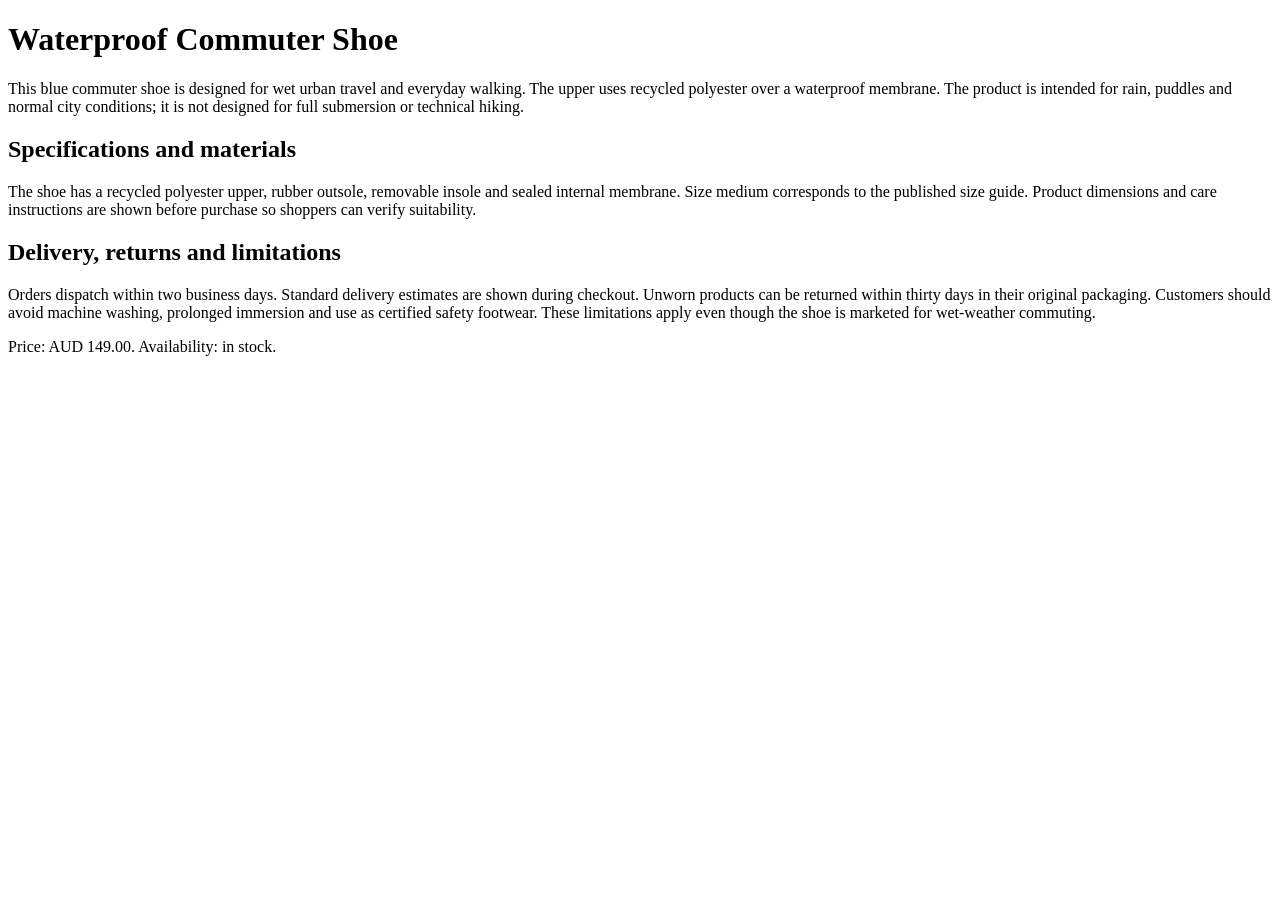
==== examples/demo-store/index.html @ 8b318e33 "Launch redesign: offline product-page AI-readiness checker (v0.5.0) Reposition the repository around" ====
<!doctype html>
<html lang="en">
<head>
  <meta charset="utf-8">
  <meta name="viewport" content="width=device-width, initial-scale=1">
  <meta name="description" content="Waterproof commuter shoe with verified materials, shipping and returns information.">
  <title>CatalogReady Waterproof Commuter Shoe – Blue</title>
  <link rel="canonical" href="https://example.com/products/cr-001">
  <script type="application/ld+json">
  {
    "@context": "https://schema.org",
    "@type": "Product",
    "name": "CatalogReady Waterproof Commuter Shoe – Blue",
    "sku": "CR-001-BLU-M",
    "brand": {"@type": "Brand", "name": "CatalogReady"},
    "category": "Apparel & Accessories > Shoes",
    "image": [
      "https://example.com/images/cr-001-blue-side.jpg",
      "https://example.com/images/cr-001-blue-sole.jpg"
    ],
    "material": "Recycled polyester upper with verified waterproof membrane",
    "offers": {
      "@type": "Offer",
      "price": "149.00",
      "priceCurrency": "AUD",
      "availability": "https://schema.org/InStock",
      "url": "https://example.com/products/cr-001"
    }
  }
  </script>
</head>
<body>
  <main>
    <h1>Waterproof Commuter Shoe</h1>
    <p>This blue commuter shoe is designed for wet urban travel and everyday walking. The upper uses recycled polyester over a waterproof membrane. The product is intended for rain, puddles and normal city conditions; it is not designed for full submersion or technical hiking.</p>
    <h2>Specifications and materials</h2>
    <p>The shoe has a recycled polyester upper, rubber outsole, removable insole and sealed internal membrane. Size medium corresponds to the published size guide. Product dimensions and care instructions are shown before purchase so shoppers can verify suitability.</p>
    <h2>Delivery, returns and limitations</h2>
    <p>Orders dispatch within two business days. Standard delivery estimates are shown during checkout. Unworn products can be returned within thirty days in their original packaging. Customers should avoid machine washing, prolonged immersion and use as certified safety footwear. These limitations apply even though the shoe is marketed for wet-weather commuting.</p>
    <p>Price: AUD 149.00. Availability: in stock.</p>
  </main>
</body>
</html>
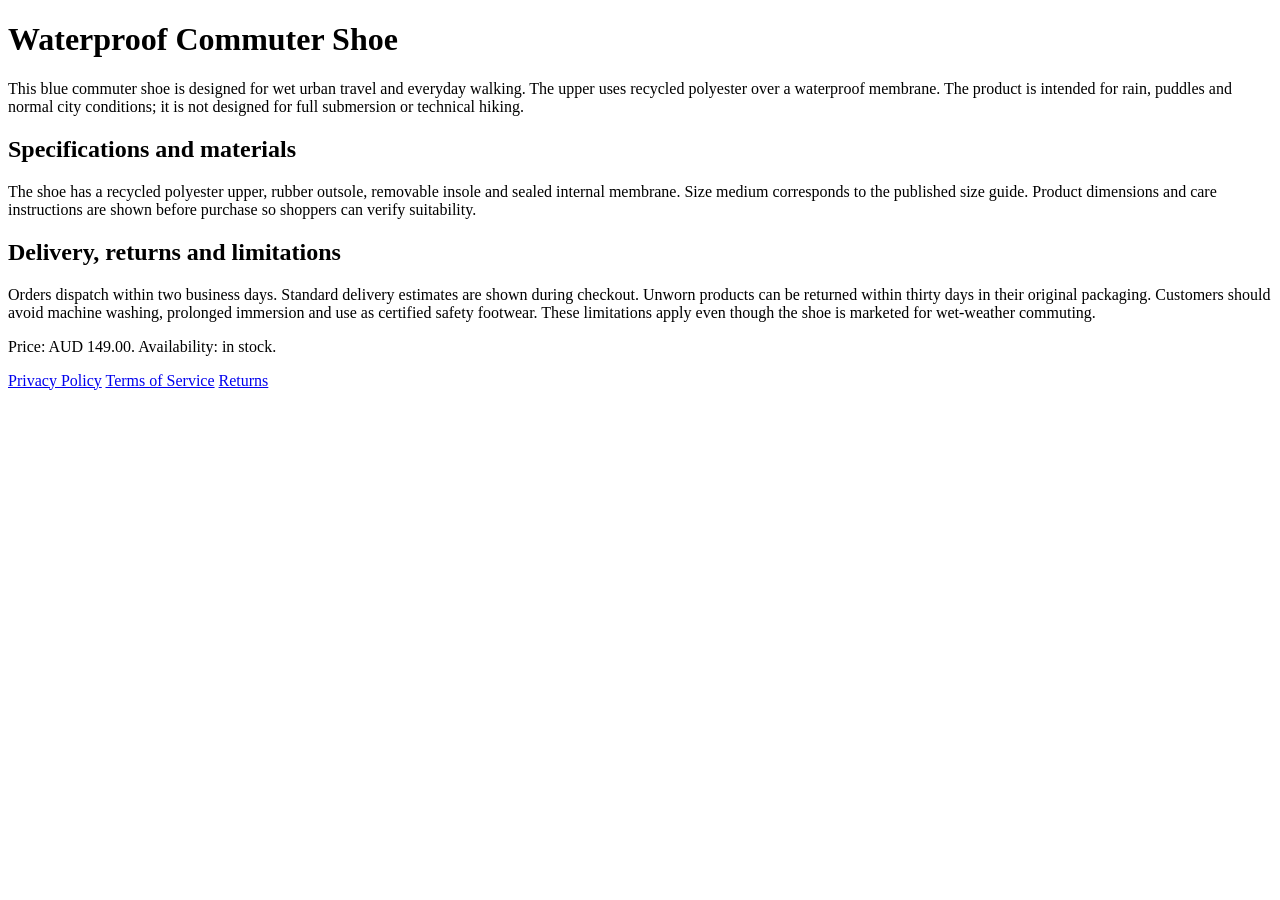
==== commit 70a5462a: "Round three: agentic-checkout trust rules from UCP/ACP/MMC research Researched the checkout-protocol" ====
--- a/examples/demo-store/index.html
+++ b/examples/demo-store/index.html
@@ -39,6 +39,11 @@
     <p>Orders dispatch within two business days. Standard delivery estimates are shown during checkout. Unworn products can be returned within thirty days in their original packaging. Customers should avoid machine washing, prolonged immersion and use as certified safety footwear. These limitations apply even though the shoe is marketed for wet-weather commuting.</p>
     <p>Price: AUD 149.00. Availability: in stock.</p>
   </main>
+  <footer>
+    <a href="/policies/privacy">Privacy Policy</a>
+    <a href="/policies/terms">Terms of Service</a>
+    <a href="/policies/returns">Returns</a>
+  </footer>
 </body>
 </html>
 
